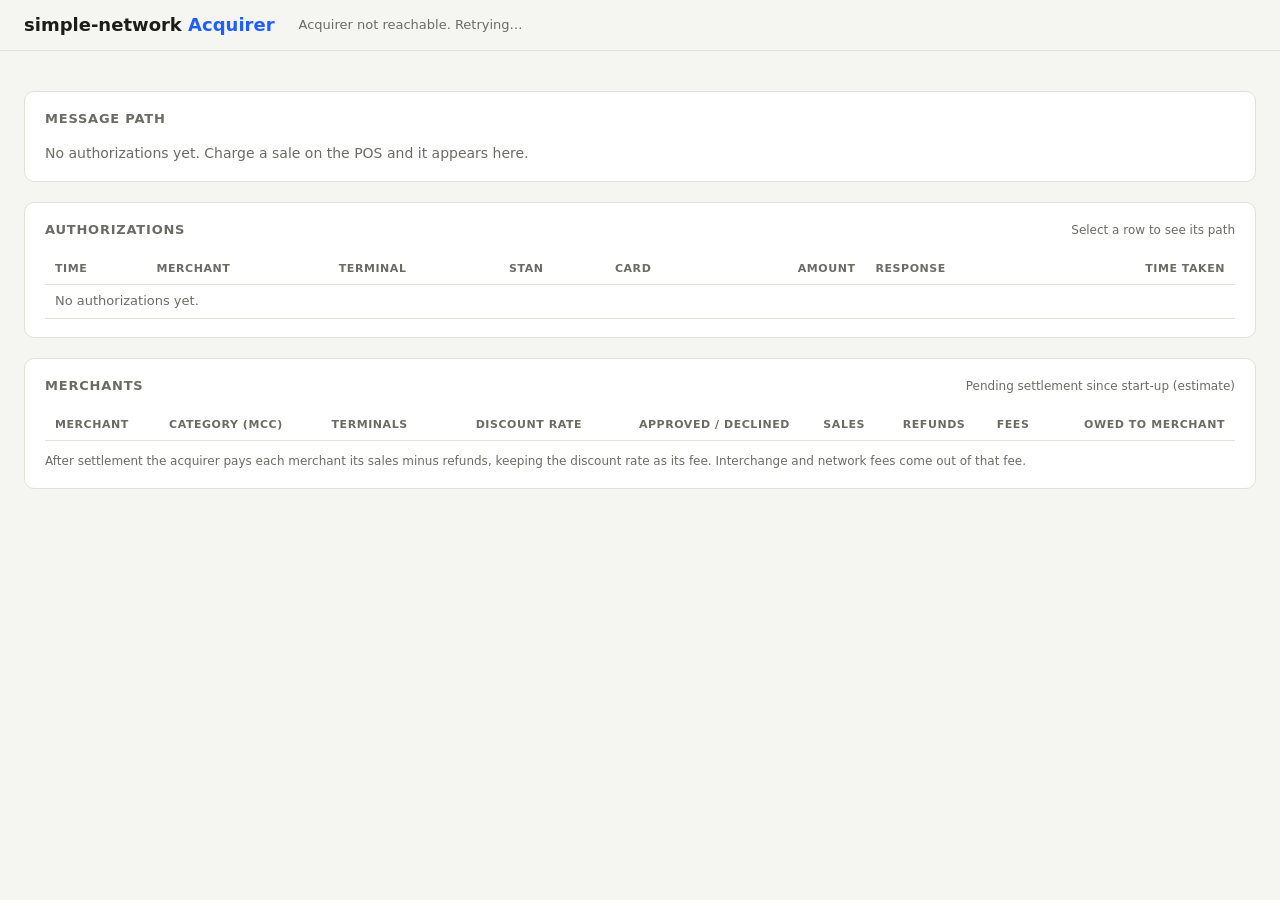
==== cmd/acquirer/web/index.html @ e5be4657 "Add the acquirer service and its back-office page The POS now sends each 0100 to the acquirer (Simpl" ====
<!doctype html>
<html lang="en">
<head>
<meta charset="utf-8">
<meta name="viewport" content="width=device-width, initial-scale=1">
<title>simple-network Acquirer</title>
<link rel="stylesheet" href="/ui/nav.css">
<link rel="stylesheet" href="style.css">
</head>
<body>
<header>
  <div class="brand">simple-network <span>Acquirer</span></div>
  <div class="bank" id="bank">Loading…</div>
  <nav class="sn-nav" data-page="acquirer"></nav>
</header>

<main>
  <div class="kpis" id="kpis"></div>

  <section class="panel path-panel">
    <div class="panel-head">
      <h2>Message path</h2>
      <span class="muted" id="path-title"></span>
    </div>
    <div id="path" class="empty">No authorizations yet. Charge a sale on the POS and it appears here.</div>
  </section>

  <section class="panel">
    <div class="panel-head">
      <h2>Authorizations</h2>
      <span class="muted">Select a row to see its path</span>
    </div>
    <div class="table-wrap">
      <table class="list">
        <thead><tr><th>Time</th><th>Merchant</th><th>Terminal</th><th>STAN</th><th>Card</th><th class="num">Amount</th><th>Response</th><th class="num">Time taken</th></tr></thead>
        <tbody id="txns"><tr><td colspan="8" class="empty">No authorizations yet.</td></tr></tbody>
      </table>
    </div>
  </section>

  <section class="panel">
    <div class="panel-head">
      <h2>Merchants</h2>
      <span class="muted">Pending settlement since start-up (estimate)</span>
    </div>
    <div class="table-wrap">
      <table class="list">
        <thead><tr><th>Merchant</th><th>Category (MCC)</th><th>Terminals</th><th class="num">Discount rate</th><th class="num">Approved / declined</th><th class="num">Sales</th><th class="num">Refunds</th><th class="num">Fees</th><th class="num">Owed to merchant</th></tr></thead>
        <tbody id="merchants"></tbody>
      </table>
    </div>
    <p class="hint">After settlement the acquirer pays each merchant its sales minus refunds, keeping the discount rate as its fee. Interchange and network fees come out of that fee.</p>
  </section>
</main>

<script src="/ui/nav.js"></script>
<script src="app.js"></script>
</body>
</html>
---- cmd/acquirer/web/style.css ----
:root {
  --bg: #f5f5f2;
  --panel: #ffffff;
  --text: #1c1c1a;
  --muted: #6b6b66;
  --border: #e2e2dc;
  --accent: #1f5eff;
  --code-bg: #f0f0eb;
  --select: #eef4fd;
  --good-bg: #e3f5e3;
  --good-text: #006300;
  --good-line: #2f9e44;
  --warn-bg: #fff4d6;
  --warn-text: #7a5600;
  --bad-bg: #fbe5e5;
  --bad-text: #b42323;
  --bad-line: #d03b3b;
  color-scheme: light;
}
@media (prefers-color-scheme: dark) {
  :root {
    --bg: #141413;
    --panel: #1e1e1c;
    --text: #ececea;
    --muted: #9a9a94;
    --border: #2f2f2c;
    --accent: #5b8cff;
    --code-bg: #252522;
    --select: #1d2a3b;
    --good-bg: #13321a;
    --good-text: #4fd14f;
    --good-line: #4fd14f;
    --warn-bg: #3a2f10;
    --warn-text: #f3cf73;
    --bad-bg: #3d1717;
    --bad-text: #ff7a7a;
    --bad-line: #ff7a7a;
    color-scheme: dark;
  }
}

* { box-sizing: border-box; }
body {
  margin: 0;
  background: var(--bg);
  color: var(--text);
  font: 14px/1.45 system-ui, -apple-system, "Segoe UI", sans-serif;
}
a { color: var(--accent); }
.muted { color: var(--muted); font-size: 12px; }
.mono { font-family: ui-monospace, "SF Mono", Menlo, monospace; }
.empty { color: var(--muted); }
.hint { color: var(--muted); font-size: 12px; margin: 12px 0 0; }

header {
  display: flex;
  flex-wrap: wrap;
  align-items: center;
  gap: 10px 24px;
  padding: 12px 24px;
  border-bottom: 1px solid var(--border);
}
.brand { font-weight: 700; font-size: 18px; }
.brand span { color: var(--accent); }
.bank { color: var(--muted); font-size: 13px; flex: 1; }

main {
  display: flex;
  flex-direction: column;
  gap: 20px;
  padding: 20px 24px;
  max-width: 1280px;
  margin: 0 auto;
}
@media (max-width: 760px) {
  header, main { padding-left: 16px; padding-right: 16px; }
}

.panel {
  background: var(--panel);
  border: 1px solid var(--border);
  border-radius: 10px;
  padding: 18px 20px;
  min-width: 0;
}
.panel-head { display: flex; flex-wrap: wrap; justify-content: space-between; align-items: baseline; gap: 4px 16px; margin-bottom: 14px; }
h2 {
  margin: 0;
  font-size: 13px;
  text-transform: uppercase;
  letter-spacing: .06em;
  color: var(--muted);
}
h3 { margin: 22px 0 8px; font-size: 12px; font-weight: 600; color: var(--muted); }

/* KPIs */
.kpis { display: grid; grid-template-columns: repeat(4, 1fr); gap: 12px; }
@media (max-width: 760px) { .kpis { grid-template-columns: repeat(2, 1fr); } }
.kpi { background: var(--panel); border: 1px solid var(--border); border-radius: 10px; padding: 12px 16px; }
.kpi small { display: block; color: var(--muted); font-size: 12px; }
.kpi b { font-size: 22px; font-weight: 650; font-variant-numeric: tabular-nums; }

/* Tables */
.table-wrap { overflow-x: auto; }
table { width: 100%; border-collapse: collapse; font-size: 13px; }
th, td { text-align: left; padding: 7px 10px; border-bottom: 1px solid var(--border); white-space: nowrap; }
th { font-size: 11px; text-transform: uppercase; letter-spacing: .05em; color: var(--muted); font-weight: 600; }
td.num, th.num { text-align: right; font-variant-numeric: tabular-nums; }
td small { display: block; color: var(--muted); font-size: 11px; }
.list tbody tr[data-i] { cursor: pointer; }
.list tbody tr[data-i]:hover { background: var(--code-bg); }
.list tbody tr[aria-selected="true"] { background: var(--select); }
.changes td:last-child { white-space: normal; color: var(--muted); min-width: 220px; }
.arrow { color: var(--muted); padding: 0 4px; }

.status {
  display: inline-block;
  font-size: 12px;
  font-weight: 700;
  letter-spacing: .02em;
  padding: 2px 8px;
  border-radius: 5px;
  white-space: nowrap;
  background: var(--warn-bg);
  color: var(--warn-text);
}
.status.good { background: var(--good-bg); color: var(--good-text); }
.status.bad { background: var(--bad-bg); color: var(--bad-text); }

/* Message path: a sequence diagram with one lane per participant. Each lane
   is two grid columns wide, so lane centers fall on grid lines 2, 4 and 6. */
.seq { --lanes: 3; display: flex; flex-direction: column; }
.seq-lanes, .seq-row {
  display: grid;
  grid-template-columns: repeat(calc(var(--lanes) * 2), 1fr);
  /* Lifelines down the middle of each lane. */
  background-image:
    linear-gradient(var(--border), var(--border)),
    linear-gradient(var(--border), var(--border)),
    linear-gradient(var(--border), var(--border));
  background-size: 2px 100%;
  background-repeat: no-repeat;
  background-position: calc(100% / 6 - 1px) 0, 50% 0, calc(100% * 5 / 6 + 1px) 0;
}
.seq-lanes { background-size: 2px 0; }
.lane {
  grid-column: span 2;
  justify-self: center;
  text-align: center;
  padding: 6px 12px;
  margin-bottom: 6px;
  border: 1px solid var(--border);
  border-radius: 8px;
  background: var(--panel);
  font-weight: 650;
  font-size: 13px;
  position: relative;
}
.lane small { display: block; font-weight: 400; color: var(--muted); font-size: 11px; }
.lane.here { border-color: var(--accent); box-shadow: 0 0 0 1px var(--accent); }

.msg { padding: 10px 0 6px; position: relative; }
.msg-label {
  text-align: center;
  font-size: 13px;
  font-weight: 600;
  padding: 0 6px 4px;
  line-height: 1.3;
}
.msg-label .mti { font-family: ui-monospace, "SF Mono", Menlo, monospace; color: var(--muted); font-weight: 500; margin-right: 6px; }
.msg-line { position: relative; height: 2px; background: var(--accent); margin: 0 2px; }
.msg-line::after {
  content: "";
  position: absolute;
  top: -5px;
  border: 6px solid transparent;
}
.msg.right .msg-line::after { right: -4px; border-left: 9px solid var(--accent); border-right: 0; }
.msg.left .msg-line::after { left: -4px; border-right: 9px solid var(--accent); border-left: 0; }
.msg.good .msg-line { background: var(--good-line); }
.msg.good.left .msg-line::after { border-right-color: var(--good-line); }
.msg.good.right .msg-line::after { border-left-color: var(--good-line); }
.msg.bad .msg-line { background: var(--bad-line); }
.msg.bad.left .msg-line::after { border-right-color: var(--bad-line); }
.msg.bad.right .msg-line::after { border-left-color: var(--bad-line); }
.msg-ms { text-align: center; font-size: 11px; color: var(--muted); padding-top: 3px; font-variant-numeric: tabular-nums; }
.msg-detail {
  grid-column: 1 / -1;
  margin: 2px 0 6px;
  padding: 6px 10px;
  border-radius: 7px;
  background: var(--code-bg);
  color: var(--muted);
  font-size: 12px;
  justify-self: center;
  max-width: 640px;
  text-align: center;
  position: relative;
}
.path-foot { display: flex; flex-wrap: wrap; gap: 6px 20px; margin-top: 12px; font-size: 13px; color: var(--muted); }
.path-foot b { color: var(--text); font-weight: 600; }
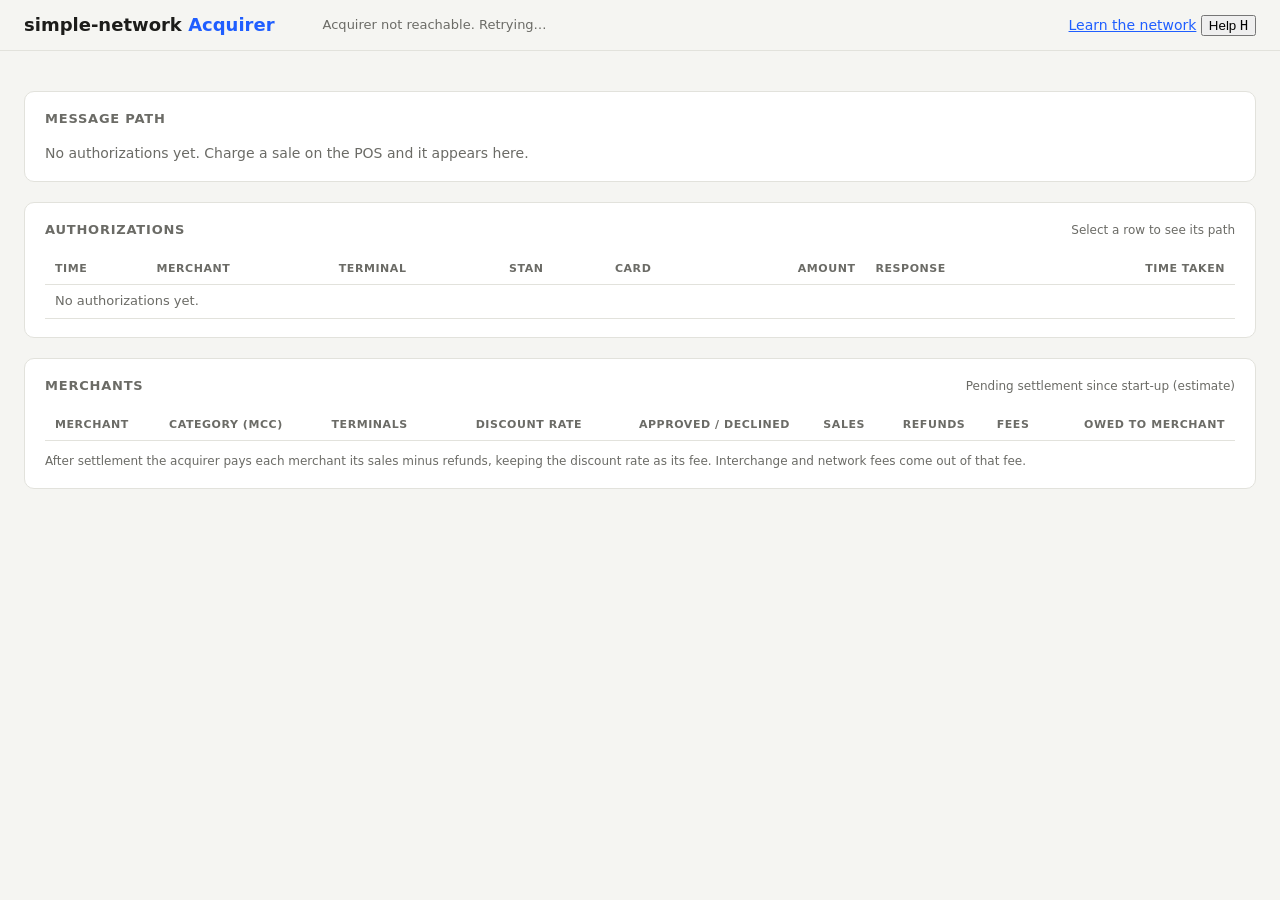
==== commit 936da827: "Gate every tooltip behind a Help button and the H key Definitions no longer pop up on hover by defau" ====
--- a/cmd/acquirer/web/index.html
+++ b/cmd/acquirer/web/index.html
@@ -6,12 +6,17 @@
 <title>simple-network Acquirer</title>
 <link rel="stylesheet" href="/ui/nav.css">
 <link rel="stylesheet" href="style.css">
+<link rel="stylesheet" href="/learn/learn.css">
 </head>
 <body>
 <header>
-  <div class="brand">simple-network <span>Acquirer</span></div>
+  <div class="brand"><b data-term="network">simple-network</b> <span data-term="acquirer">Acquirer</span></div>
+  <nav class="sn-nav" data-page="acquirer"></nav>
   <div class="bank" id="bank">Loading…</div>
-  <nav class="sn-nav" data-page="acquirer"></nav>
+  <nav class="learn-nav" aria-label="Learning">
+    <a href="/learn/">Learn the network</a>
+    <button type="button" class="learn-toggle" data-learn-toggle aria-pressed="false" aria-keyshortcuts="h">Help <kbd>H</kbd></button>
+  </nav>
 </header>
 
 <main>
@@ -19,7 +24,7 @@
 
   <section class="panel path-panel">
     <div class="panel-head">
-      <h2>Message path</h2>
+      <h2><span data-term="payment-flows">Message path</span></h2>
       <span class="muted" id="path-title"></span>
     </div>
     <div id="path" class="empty">No authorizations yet. Charge a sale on the POS and it appears here.</div>
@@ -27,12 +32,12 @@
 
   <section class="panel">
     <div class="panel-head">
-      <h2>Authorizations</h2>
+      <h2><span data-term="authorization">Authorizations</span></h2>
       <span class="muted">Select a row to see its path</span>
     </div>
     <div class="table-wrap">
       <table class="list">
-        <thead><tr><th>Time</th><th>Merchant</th><th>Terminal</th><th>STAN</th><th>Card</th><th class="num">Amount</th><th>Response</th><th class="num">Time taken</th></tr></thead>
+        <thead><tr><th data-term="de7">Time</th><th data-term="merchant">Merchant</th><th data-term="de41">Terminal</th><th data-term="de11">STAN</th><th data-term="de2">Card</th><th class="num" data-term="de4">Amount</th><th data-term="de39">Response</th><th class="num" data-term="latency">Time taken</th></tr></thead>
         <tbody id="txns"><tr><td colspan="8" class="empty">No authorizations yet.</td></tr></tbody>
       </table>
     </div>
@@ -40,12 +45,12 @@
 
   <section class="panel">
     <div class="panel-head">
-      <h2>Merchants</h2>
-      <span class="muted">Pending settlement since start-up (estimate)</span>
+      <h2><span data-term="merchant">Merchants</span></h2>
+      <span class="muted">Pending <span data-term="settlement">settlement</span> since start-up (estimate)</span>
     </div>
     <div class="table-wrap">
       <table class="list">
-        <thead><tr><th>Merchant</th><th>Category (MCC)</th><th>Terminals</th><th class="num">Discount rate</th><th class="num">Approved / declined</th><th class="num">Sales</th><th class="num">Refunds</th><th class="num">Fees</th><th class="num">Owed to merchant</th></tr></thead>
+        <thead><tr><th data-term="merchant">Merchant</th><th data-term="de18">Category (MCC)</th><th data-term="de41">Terminals</th><th class="num" data-term="mdr">Discount rate</th><th class="num" data-term="approval-rate">Approved / declined</th><th class="num" data-term="purchase">Sales</th><th class="num" data-term="refund">Refunds</th><th class="num" data-term="mdr">Fees</th><th class="num" data-term="funding">Owed to merchant</th></tr></thead>
         <tbody id="merchants"></tbody>
       </table>
     </div>
@@ -55,5 +60,6 @@
 
 <script src="/ui/nav.js"></script>
 <script src="app.js"></script>
+<script src="/learn/learn.js"></script>
 </body>
 </html>
--- a/cmd/acquirer/web/style.css
+++ b/cmd/acquirer/web/style.css
@@ -62,7 +62,7 @@
 }
 .brand { font-weight: 700; font-size: 18px; }
 .brand span { color: var(--accent); }
-.bank { color: var(--muted); font-size: 13px; flex: 1; }
+.bank { color: var(--muted); font-size: 13px; flex: 1 1 200px; }
 
 main {
   display: flex;
@@ -72,6 +72,7 @@
   max-width: 1280px;
   margin: 0 auto;
 }
+main > * { min-width: 0; }
 @media (max-width: 760px) {
   header, main { padding-left: 16px; padding-right: 16px; }
 }
@@ -94,8 +95,8 @@
 h3 { margin: 22px 0 8px; font-size: 12px; font-weight: 600; color: var(--muted); }
 
 /* KPIs */
-.kpis { display: grid; grid-template-columns: repeat(4, 1fr); gap: 12px; }
-@media (max-width: 760px) { .kpis { grid-template-columns: repeat(2, 1fr); } }
+.kpis { display: grid; grid-template-columns: repeat(4, minmax(0, 1fr)); gap: 12px; }
+@media (max-width: 760px) { .kpis { grid-template-columns: repeat(2, minmax(0, 1fr)); } }
 .kpi { background: var(--panel); border: 1px solid var(--border); border-radius: 10px; padding: 12px 16px; }
 .kpi small { display: block; color: var(--muted); font-size: 12px; }
 .kpi b { font-size: 22px; font-weight: 650; font-variant-numeric: tabular-nums; }
@@ -132,7 +133,7 @@
 .seq { --lanes: 3; display: flex; flex-direction: column; }
 .seq-lanes, .seq-row {
   display: grid;
-  grid-template-columns: repeat(calc(var(--lanes) * 2), 1fr);
+  grid-template-columns: repeat(calc(var(--lanes) * 2), minmax(0, 1fr));
   /* Lifelines down the middle of each lane. */
   background-image:
     linear-gradient(var(--border), var(--border)),
@@ -198,4 +199,5 @@
   position: relative;
 }
 .path-foot { display: flex; flex-wrap: wrap; gap: 6px 20px; margin-top: 12px; font-size: 13px; color: var(--muted); }
-.path-foot b { color: var(--text); font-weight: 600; }
+.path-foot b { color: var(--text); font-weight: 600; overflow-wrap: anywhere; }
+.msg-label, .msg-detail { overflow-wrap: anywhere; }
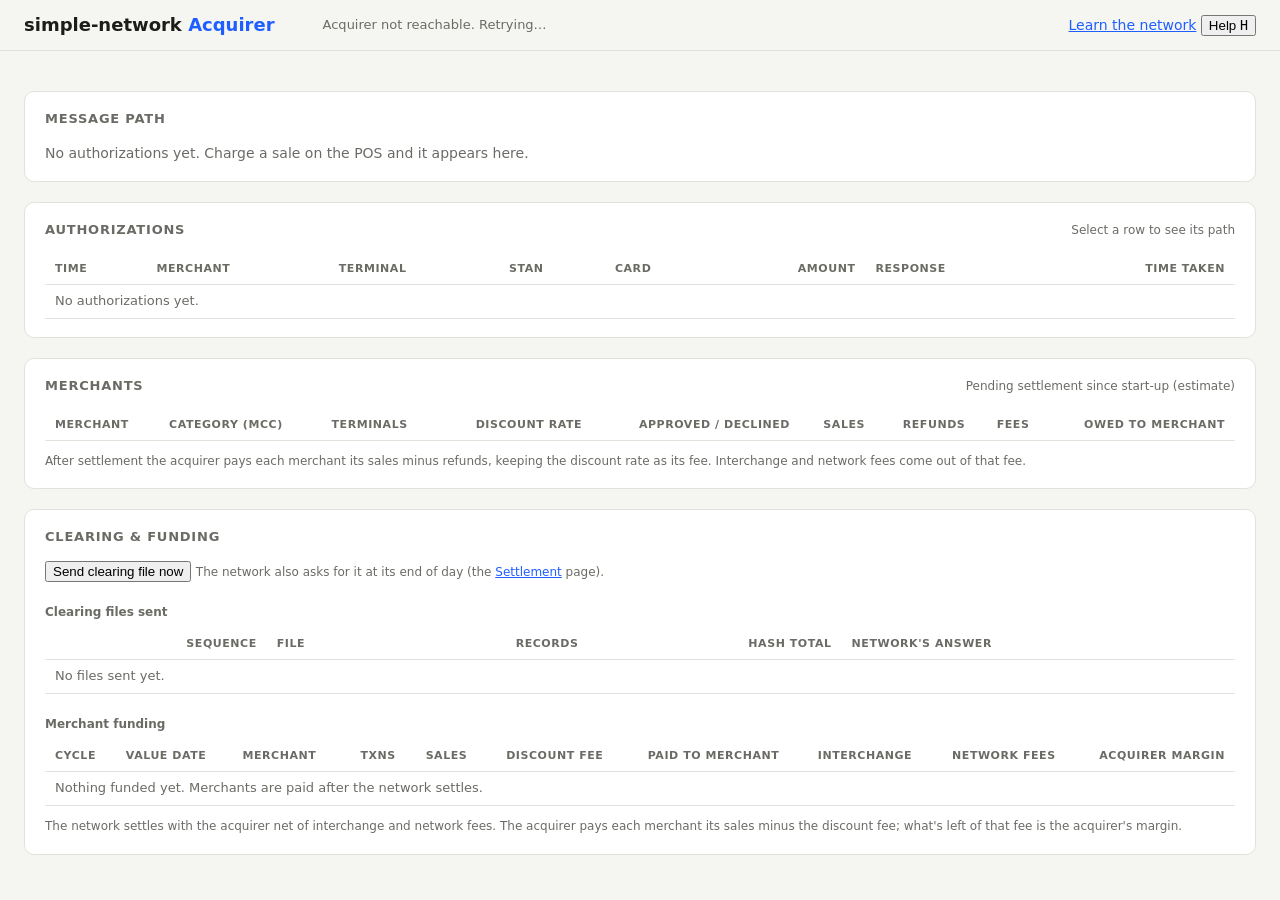
==== commit b9d34c04: "Help mode: click to explain, and pause everything else Help no longer shows definitions on hover. Wi" ====
--- a/cmd/acquirer/web/index.html
+++ b/cmd/acquirer/web/index.html
@@ -9,7 +9,7 @@
 <link rel="stylesheet" href="/learn/learn.css">
 </head>
 <body>
-<header>
+<header data-term-scope="acquirer">
   <div class="brand"><b data-term="network">simple-network</b> <span data-term="acquirer">Acquirer</span></div>
   <nav class="sn-nav" data-page="acquirer"></nav>
   <div class="bank" id="bank">Loading…</div>
@@ -56,6 +56,31 @@
     </div>
     <p class="hint">After settlement the acquirer pays each merchant its sales minus refunds, keeping the discount rate as its fee. Interchange and network fees come out of that fee.</p>
   </section>
+  <section class="panel">
+    <div class="panel-head">
+      <h2><span data-term="clearing">Clearing &amp; funding</span></h2>
+      <span class="muted" id="clearing-status"></span>
+    </div>
+    <div class="clearing-actions">
+      <button type="button" id="send-file" class="small" data-term="clearing-file">Send clearing file now</button>
+      <span class="muted">The network also asks for it at its end of day (the <a id="settlement-link" href="http://localhost:8090/settlement/">Settlement</a> page).</span>
+    </div>
+    <h3><span data-term="clearing-file">Clearing files sent</span></h3>
+    <div class="table-wrap">
+      <table class="list">
+        <thead><tr><th class="num" data-term="clearing-file">Sequence</th><th data-term="clearing-file">File</th><th class="num" data-term="presentment">Records</th><th class="num" data-term="clearing-file">Hash total</th><th data-term="clearing-file">Network's answer</th></tr></thead>
+        <tbody id="files"><tr><td colspan="5" class="empty">No files sent yet.</td></tr></tbody>
+      </table>
+    </div>
+    <h3><span data-term="funding">Merchant funding</span></h3>
+    <div class="table-wrap">
+      <table class="list">
+        <thead><tr><th data-term="settlement">Cycle</th><th data-term="t-plus">Value date</th><th data-term="merchant">Merchant</th><th class="num" data-term="presentment">Txns</th><th class="num" data-term="purchase">Sales</th><th class="num" data-term="mdr">Discount fee</th><th class="num" data-term="funding">Paid to merchant</th><th class="num" data-term="interchange">Interchange</th><th class="num" data-term="network-fees">Network fees</th><th class="num" data-term="acquirer-margin">Acquirer margin</th></tr></thead>
+        <tbody id="fundings"><tr><td colspan="10" class="empty">Nothing funded yet. Merchants are paid after the network settles.</td></tr></tbody>
+      </table>
+    </div>
+    <p class="hint">The network settles with the acquirer net of interchange and network fees. The acquirer pays each merchant its sales minus the discount fee; what's left of that fee is the acquirer's margin.</p>
+  </section>
 </main>
 
 <script src="/ui/nav.js"></script>
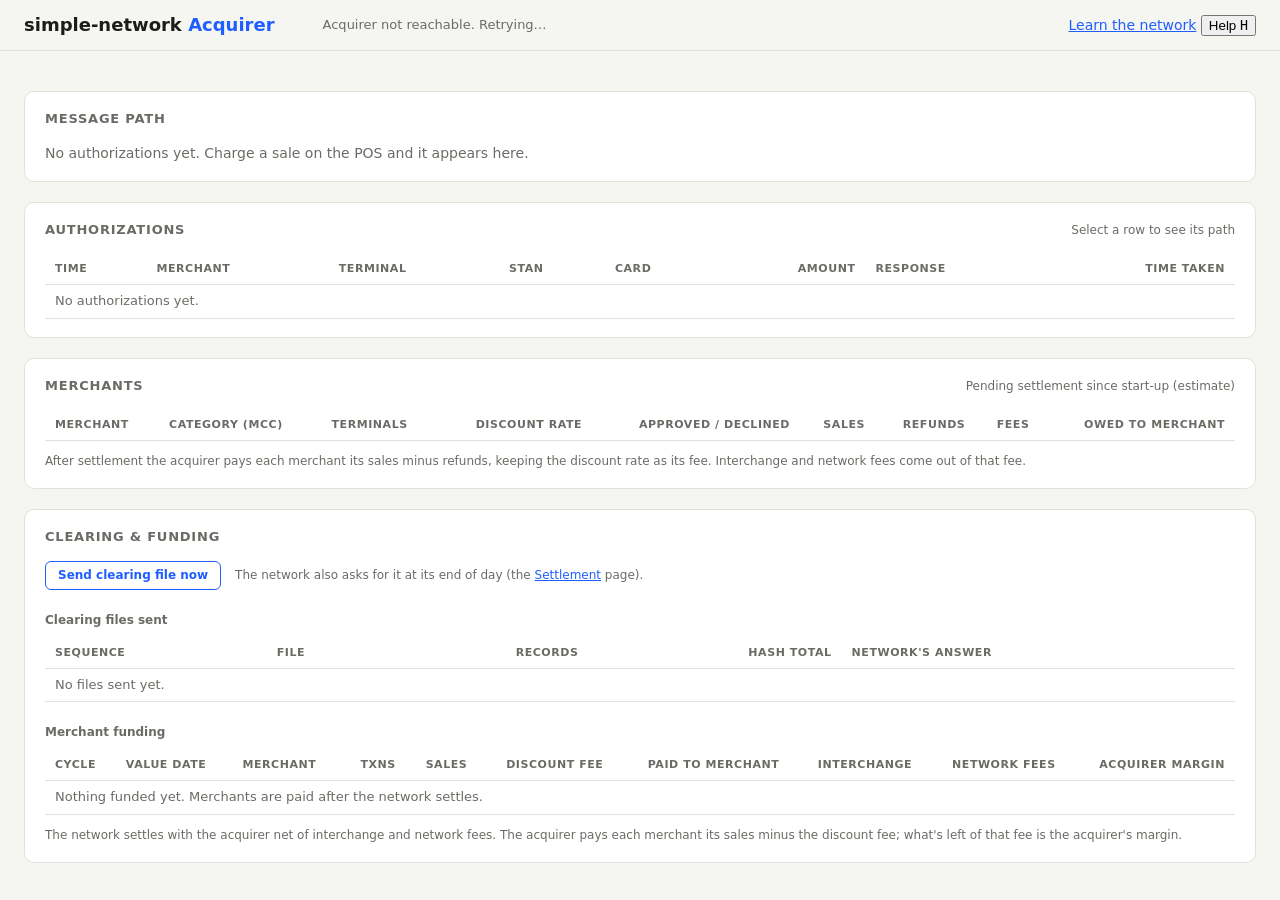
==== commit 845cc60c: "Add clearing and settlement Clearing (internal/clearing, following KT 05/06 and D5, D6, D10-D12): - " ====
--- a/cmd/acquirer/web/index.html
+++ b/cmd/acquirer/web/index.html
@@ -9,7 +9,7 @@
 <link rel="stylesheet" href="/learn/learn.css">
 </head>
 <body>
-<header data-term-scope="acquirer">
+<header>
   <div class="brand"><b data-term="network">simple-network</b> <span data-term="acquirer">Acquirer</span></div>
   <nav class="sn-nav" data-page="acquirer"></nav>
   <div class="bank" id="bank">Loading…</div>
@@ -68,7 +68,7 @@
     <h3><span data-term="clearing-file">Clearing files sent</span></h3>
     <div class="table-wrap">
       <table class="list">
-        <thead><tr><th class="num" data-term="clearing-file">Sequence</th><th data-term="clearing-file">File</th><th class="num" data-term="presentment">Records</th><th class="num" data-term="clearing-file">Hash total</th><th data-term="clearing-file">Network's answer</th></tr></thead>
+        <thead><tr><th data-term="clearing-file">Sequence</th><th data-term="clearing-file">File</th><th class="num" data-term="presentment">Records</th><th class="num" data-term="clearing-file">Hash total</th><th data-term="clearing-file">Network's answer</th></tr></thead>
         <tbody id="files"><tr><td colspan="5" class="empty">No files sent yet.</td></tr></tbody>
       </table>
     </div>
--- a/cmd/acquirer/web/style.css
+++ b/cmd/acquirer/web/style.css
@@ -184,6 +184,15 @@
 .msg.bad .msg-line { background: var(--bad-line); }
 .msg.bad.left .msg-line::after { border-right-color: var(--bad-line); }
 .msg.bad.right .msg-line::after { border-left-color: var(--bad-line); }
+/* A note on one lifeline: a dashed box instead of an arrow. */
+.msg.note { justify-self: center; max-width: 100%; }
+.msg.note .msg-label {
+  border: 1px dashed var(--warn-text);
+  background: var(--warn-bg);
+  color: var(--warn-text);
+  border-radius: 7px;
+  padding: 4px 10px;
+}
 .msg-ms { text-align: center; font-size: 11px; color: var(--muted); padding-top: 3px; font-variant-numeric: tabular-nums; }
 .msg-detail {
   grid-column: 1 / -1;
@@ -201,3 +210,17 @@
 .path-foot { display: flex; flex-wrap: wrap; gap: 6px 20px; margin-top: 12px; font-size: 13px; color: var(--muted); }
 .path-foot b { color: var(--text); font-weight: 600; overflow-wrap: anywhere; }
 .msg-label, .msg-detail { overflow-wrap: anywhere; }
+
+.clearing-actions { display: flex; flex-wrap: wrap; align-items: center; gap: 8px 14px; }
+button.small {
+  font: inherit;
+  font-size: 12px;
+  font-weight: 600;
+  padding: 5px 12px;
+  border-radius: 6px;
+  border: 1px solid var(--accent);
+  background: transparent;
+  color: var(--accent);
+  cursor: pointer;
+}
+button.small:disabled { opacity: .6; cursor: wait; }
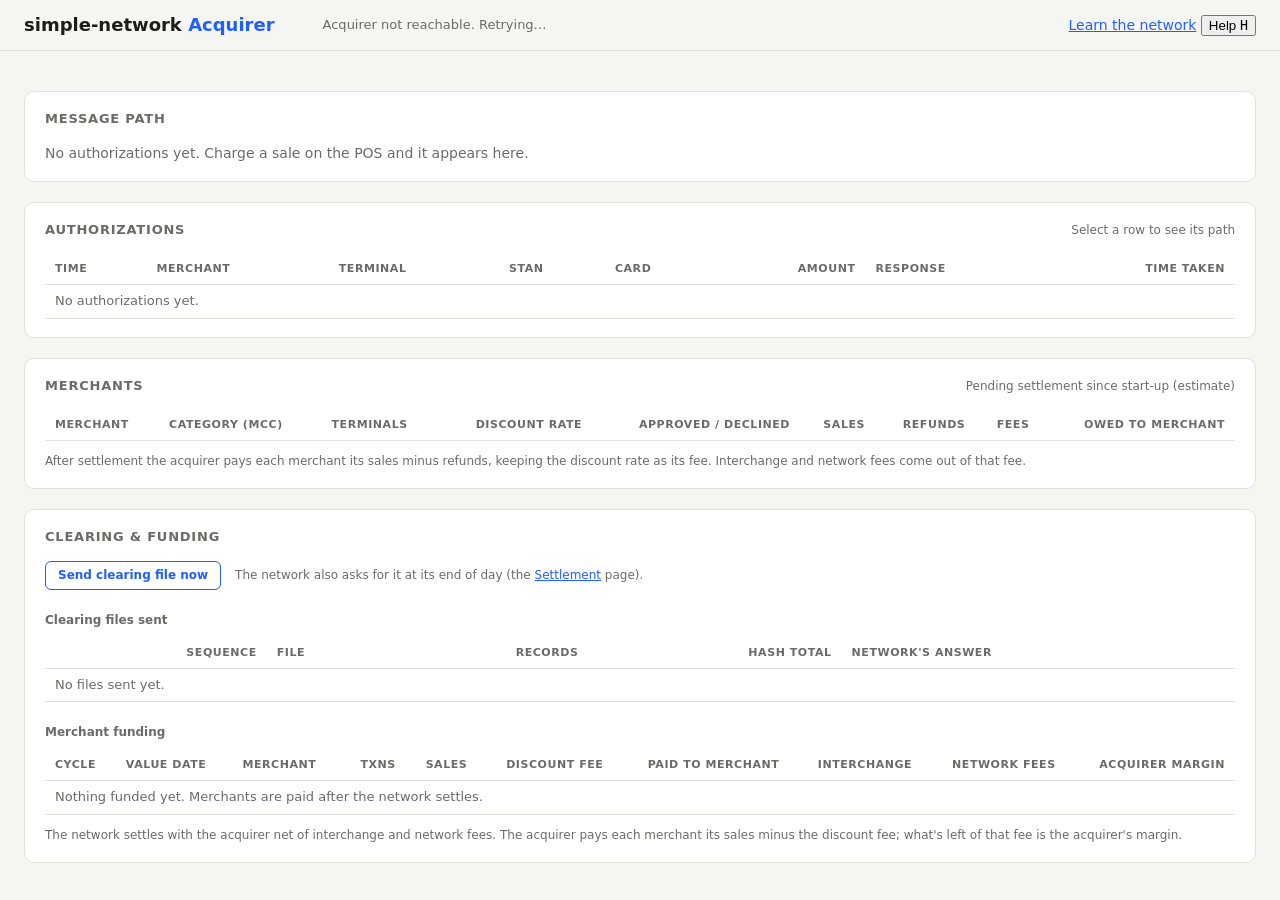
==== commit d86fb5b3: "Clearing: skip reversed sales, fit settlement tables, five-stop nav - Acquirers never present a void" ====
--- a/cmd/acquirer/web/index.html
+++ b/cmd/acquirer/web/index.html
@@ -68,7 +68,7 @@
     <h3><span data-term="clearing-file">Clearing files sent</span></h3>
     <div class="table-wrap">
       <table class="list">
-        <thead><tr><th data-term="clearing-file">Sequence</th><th data-term="clearing-file">File</th><th class="num" data-term="presentment">Records</th><th class="num" data-term="clearing-file">Hash total</th><th data-term="clearing-file">Network's answer</th></tr></thead>
+        <thead><tr><th class="num" data-term="clearing-file">Sequence</th><th data-term="clearing-file">File</th><th class="num" data-term="presentment">Records</th><th class="num" data-term="clearing-file">Hash total</th><th data-term="clearing-file">Network's answer</th></tr></thead>
         <tbody id="files"><tr><td colspan="5" class="empty">No files sent yet.</td></tr></tbody>
       </table>
     </div>
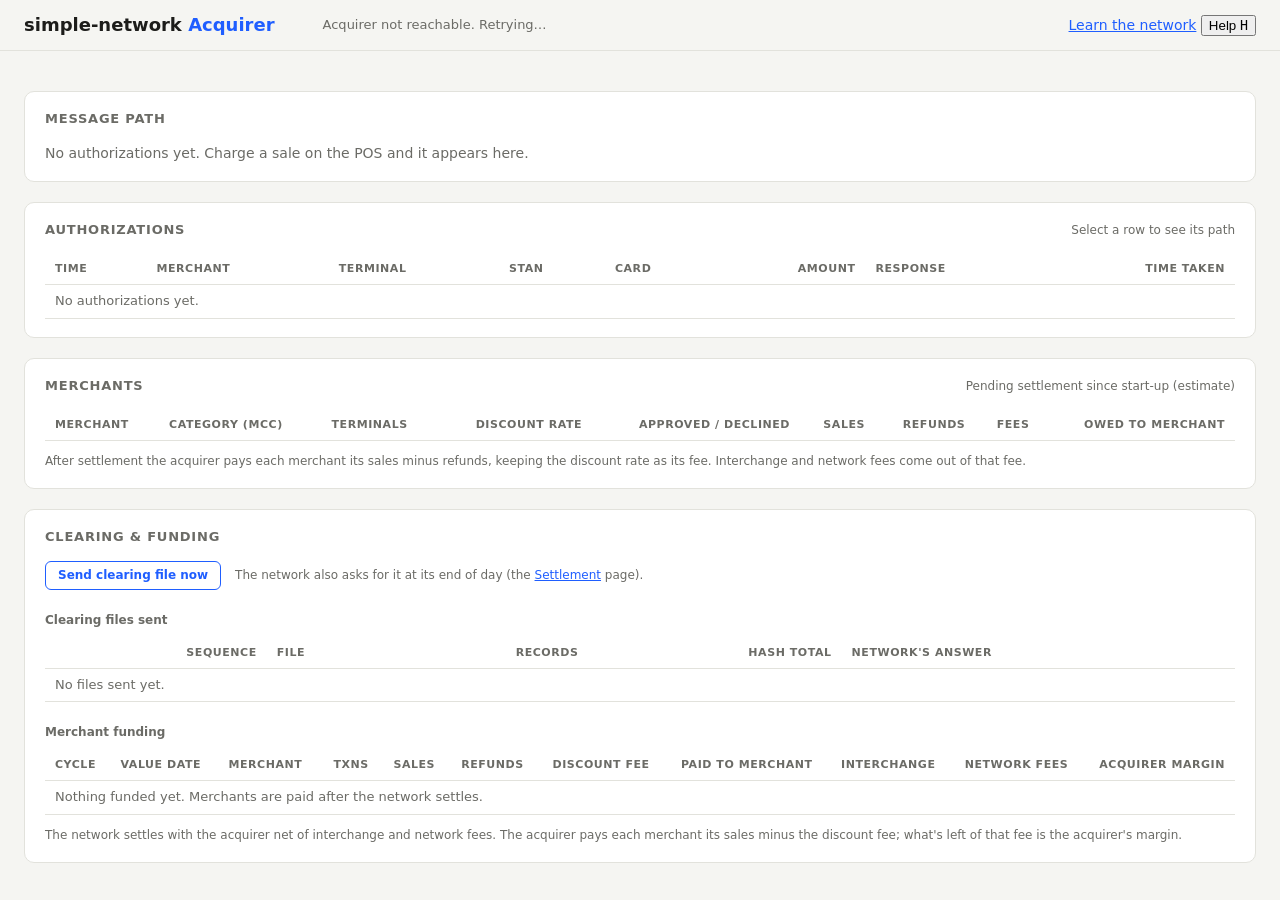
==== commit 30afc507: "Refunds end to end: POS to issuer, through clearing and settlement The POS gets a Refund button. The" ====
--- a/cmd/acquirer/web/index.html
+++ b/cmd/acquirer/web/index.html
@@ -9,7 +9,7 @@
 <link rel="stylesheet" href="/learn/learn.css">
 </head>
 <body>
-<header>
+<header data-term-scope="acquirer">
   <div class="brand"><b data-term="network">simple-network</b> <span data-term="acquirer">Acquirer</span></div>
   <nav class="sn-nav" data-page="acquirer"></nav>
   <div class="bank" id="bank">Loading…</div>
@@ -75,8 +75,8 @@
     <h3><span data-term="funding">Merchant funding</span></h3>
     <div class="table-wrap">
       <table class="list">
-        <thead><tr><th data-term="settlement">Cycle</th><th data-term="t-plus">Value date</th><th data-term="merchant">Merchant</th><th class="num" data-term="presentment">Txns</th><th class="num" data-term="purchase">Sales</th><th class="num" data-term="mdr">Discount fee</th><th class="num" data-term="funding">Paid to merchant</th><th class="num" data-term="interchange">Interchange</th><th class="num" data-term="network-fees">Network fees</th><th class="num" data-term="acquirer-margin">Acquirer margin</th></tr></thead>
-        <tbody id="fundings"><tr><td colspan="10" class="empty">Nothing funded yet. Merchants are paid after the network settles.</td></tr></tbody>
+        <thead><tr><th data-term="settlement">Cycle</th><th data-term="t-plus">Value date</th><th data-term="merchant">Merchant</th><th class="num" data-term="presentment">Txns</th><th class="num" data-term="purchase">Sales</th><th class="num" data-term="refund">Refunds</th><th class="num" data-term="mdr">Discount fee</th><th class="num" data-term="funding">Paid to merchant</th><th class="num" data-term="interchange">Interchange</th><th class="num" data-term="network-fees">Network fees</th><th class="num" data-term="acquirer-margin">Acquirer margin</th></tr></thead>
+        <tbody id="fundings"><tr><td colspan="11" class="empty">Nothing funded yet. Merchants are paid after the network settles.</td></tr></tbody>
       </table>
     </div>
     <p class="hint">The network settles with the acquirer net of interchange and network fees. The acquirer pays each merchant its sales minus the discount fee; what's left of that fee is the acquirer's margin.</p>
--- a/cmd/acquirer/web/style.css
+++ b/cmd/acquirer/web/style.css
@@ -224,3 +224,55 @@
   cursor: pointer;
 }
 button.small:disabled { opacity: .6; cursor: wait; }
+
+/* Sent to the network: each message the acquirer put on the wire. */
+.wire-intro { margin: 0 0 10px; }
+.wire-grid { display: grid; grid-template-columns: minmax(0, 1fr); gap: 14px; }
+.wire-card {
+  border: 1px solid var(--border);
+  border-radius: 8px;
+  padding: 12px 14px;
+  min-width: 0;
+  scroll-margin-top: 12px;
+}
+.wire-card.flash { animation: wire-flash 1.2s ease-out; }
+@keyframes wire-flash { from { box-shadow: 0 0 0 3px var(--accent); } to { box-shadow: 0 0 0 0 transparent; } }
+@media (prefers-reduced-motion: reduce) { .wire-card.flash { animation: none; } }
+.wire-head { display: flex; flex-wrap: wrap; align-items: baseline; gap: 4px 10px; margin-bottom: 10px; }
+.mti-badge {
+  font-family: ui-monospace, "SF Mono", Menlo, monospace;
+  font-weight: 700;
+  padding: 1px 7px;
+  border-radius: 5px;
+  background: var(--select);
+  color: var(--accent);
+}
+.bitmap { display: flex; flex-wrap: wrap; align-items: center; gap: 4px; margin-bottom: 10px; }
+.bitmap small { color: var(--muted); font-size: 11px; margin-right: 4px; }
+.bit {
+  font: 600 11px ui-monospace, "SF Mono", Menlo, monospace;
+  min-width: 26px;
+  text-align: center;
+  padding: 2px 5px;
+  border-radius: 4px;
+  background: var(--code-bg);
+  color: var(--muted);
+}
+.bit.acq { background: var(--select); color: var(--accent); box-shadow: inset 0 0 0 1px var(--accent); }
+table.wire td { vertical-align: top; }
+table.wire .de { color: var(--muted); display: inline-block; min-width: 44px; }
+table.wire .value { white-space: normal; overflow-wrap: anywhere; min-width: 120px; }
+table.wire .meaning { white-space: normal; color: var(--muted); min-width: 160px; }
+table.wire tr.acq td:first-child { box-shadow: inset 3px 0 0 var(--accent); }
+.src { font-size: 11px; color: var(--muted); white-space: nowrap; }
+.src.acq { color: var(--accent); font-weight: 600; }
+button.link {
+  font: inherit;
+  font-size: 12px;
+  padding: 0;
+  border: 0;
+  background: none;
+  color: var(--accent);
+  cursor: pointer;
+  text-decoration: underline;
+}
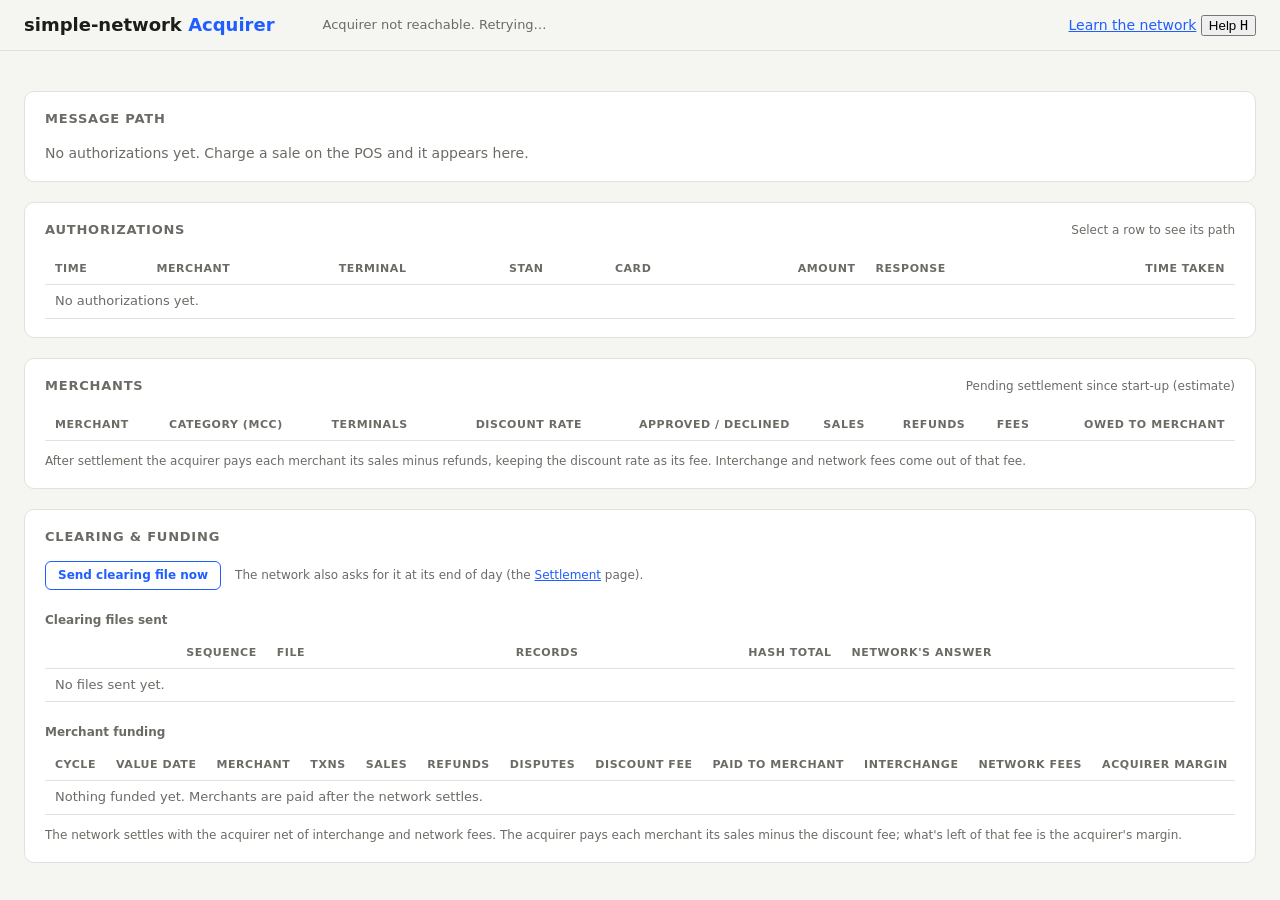
==== commit 811ca0c8: "Chargebacks: the dispute lifecycle with a Disputes department internal/dispute (KT 08): issuers file" ====
--- a/cmd/acquirer/web/index.html
+++ b/cmd/acquirer/web/index.html
@@ -75,8 +75,8 @@
     <h3><span data-term="funding">Merchant funding</span></h3>
     <div class="table-wrap">
       <table class="list">
-        <thead><tr><th data-term="settlement">Cycle</th><th data-term="t-plus">Value date</th><th data-term="merchant">Merchant</th><th class="num" data-term="presentment">Txns</th><th class="num" data-term="purchase">Sales</th><th class="num" data-term="refund">Refunds</th><th class="num" data-term="mdr">Discount fee</th><th class="num" data-term="funding">Paid to merchant</th><th class="num" data-term="interchange">Interchange</th><th class="num" data-term="network-fees">Network fees</th><th class="num" data-term="acquirer-margin">Acquirer margin</th></tr></thead>
-        <tbody id="fundings"><tr><td colspan="11" class="empty">Nothing funded yet. Merchants are paid after the network settles.</td></tr></tbody>
+        <thead><tr><th data-term="settlement">Cycle</th><th data-term="t-plus">Value date</th><th data-term="merchant">Merchant</th><th class="num" data-term="presentment">Txns</th><th class="num" data-term="purchase">Sales</th><th class="num" data-term="refund">Refunds</th><th class="num" data-term="chargeback">Disputes</th><th class="num" data-term="mdr">Discount fee</th><th class="num" data-term="funding">Paid to merchant</th><th class="num" data-term="interchange">Interchange</th><th class="num" data-term="network-fees">Network fees</th><th class="num" data-term="acquirer-margin">Acquirer margin</th></tr></thead>
+        <tbody id="fundings"><tr><td colspan="12" class="empty">Nothing funded yet. Merchants are paid after the network settles.</td></tr></tbody>
       </table>
     </div>
     <p class="hint">The network settles with the acquirer net of interchange and network fees. The acquirer pays each merchant its sales minus the discount fee; what's left of that fee is the acquirer's margin.</p>
--- a/cmd/acquirer/web/style.css
+++ b/cmd/acquirer/web/style.css
@@ -276,3 +276,55 @@
   cursor: pointer;
   text-decoration: underline;
 }
+
+/* Raw message windows: the 0100 as ISO 8583 bytes, and as the JSON sent. */
+details.raw { margin-top: 10px; border-top: 1px solid var(--border); padding-top: 8px; }
+details.raw summary { cursor: pointer; font-size: 12px; font-weight: 600; color: var(--muted); }
+details.raw pre {
+  margin: 8px 0 0;
+  padding: 10px 12px;
+  background: var(--code-bg);
+  border-radius: 7px;
+  font-size: 12px;
+  overflow-x: auto;
+}
+.iso { --f0: #3b82f6; --f1: #d97706; --f2: #16a34a; --f3: #c026d3; --f4: #0891b2; --f5: #dc2626; }
+.iso .hint { margin: 8px 0 10px; }
+.iso .f0 { --hue: var(--f0); } .iso .f1 { --hue: var(--f1); } .iso .f2 { --hue: var(--f2); }
+.iso .f3 { --hue: var(--f3); } .iso .f4 { --hue: var(--f4); } .iso .f5 { --hue: var(--f5); }
+
+/* Hex dump: offset, 16 bytes, then the same bytes as text. */
+.dump { font-size: 12px; background: var(--code-bg); border-radius: 7px; padding: 8px 10px; overflow-x: auto; }
+.dump-row { display: flex; gap: 14px; white-space: nowrap; line-height: 1.7; }
+.dump .off { color: var(--muted); }
+.dump .hex { display: inline-flex; width: calc(16 * 2.6ch); }
+.dump .hex .b { width: 2.6ch; text-align: center; }
+.dump .asc { display: inline-flex; }
+.b { background: color-mix(in srgb, var(--hue) 18%, transparent); border-radius: 2px; cursor: default; }
+.b.pfx { box-shadow: inset 0 -2px 0 var(--hue); font-weight: 700; }
+.b.hid { color: var(--muted); }
+.b.sample { --hue: var(--muted); padding: 0 3px; font-family: ui-monospace, "SF Mono", Menlo, monospace; }
+.iso .hot { background: color-mix(in srgb, var(--hue) 45%, transparent); outline: 1px solid var(--hue); }
+.iso tr.hot { outline: none; }
+.iso tr.hot td { background: color-mix(in srgb, var(--hue, var(--accent)) 14%, transparent); }
+
+/* Bitmap: each byte in hex, then its eight bits; bit n set means DE n follows. */
+.bm { margin-top: 12px; }
+.bm-title { font-size: 12px; margin-bottom: 6px; }
+.bm-grid { display: grid; grid-template-columns: repeat(4, minmax(0, 1fr)); gap: 8px; }
+@media (max-width: 760px) { .bm-grid { grid-template-columns: repeat(2, minmax(0, 1fr)); } }
+.bm-byte { border: 1px solid var(--border); border-radius: 6px; padding: 4px; min-width: 0; }
+.bm-hex { display: block; text-align: center; font: 700 12px ui-monospace, "SF Mono", Menlo, monospace; border-radius: 3px;
+  background: color-mix(in srgb, var(--hue) 18%, transparent); margin-bottom: 4px; }
+.bm-bits { display: grid; grid-template-columns: repeat(8, minmax(0, 1fr)); gap: 2px; }
+.cell { font: 12px ui-monospace, "SF Mono", Menlo, monospace; text-align: center; color: var(--muted); border-radius: 3px; padding: 1px 0; }
+.cell small { display: block; font-size: 9px; line-height: 1.1; }
+.cell.on { color: var(--text); font-weight: 700; background: color-mix(in srgb, var(--hue) 22%, transparent); cursor: default; }
+
+/* Field map: where each field's bytes are, and how it splits. */
+table.iso-map { margin-top: 12px; }
+table.iso-map td { vertical-align: top; }
+table.iso-map .value { white-space: pre-wrap; overflow-wrap: anywhere; min-width: 180px; }
+table.iso-map .part { font-size: 11px; white-space: normal; }
+.swatch { display: inline-block; width: 9px; height: 9px; border-radius: 2px; margin-right: 6px; background: var(--hue); }
+.dump .asc .b { white-space: pre; }
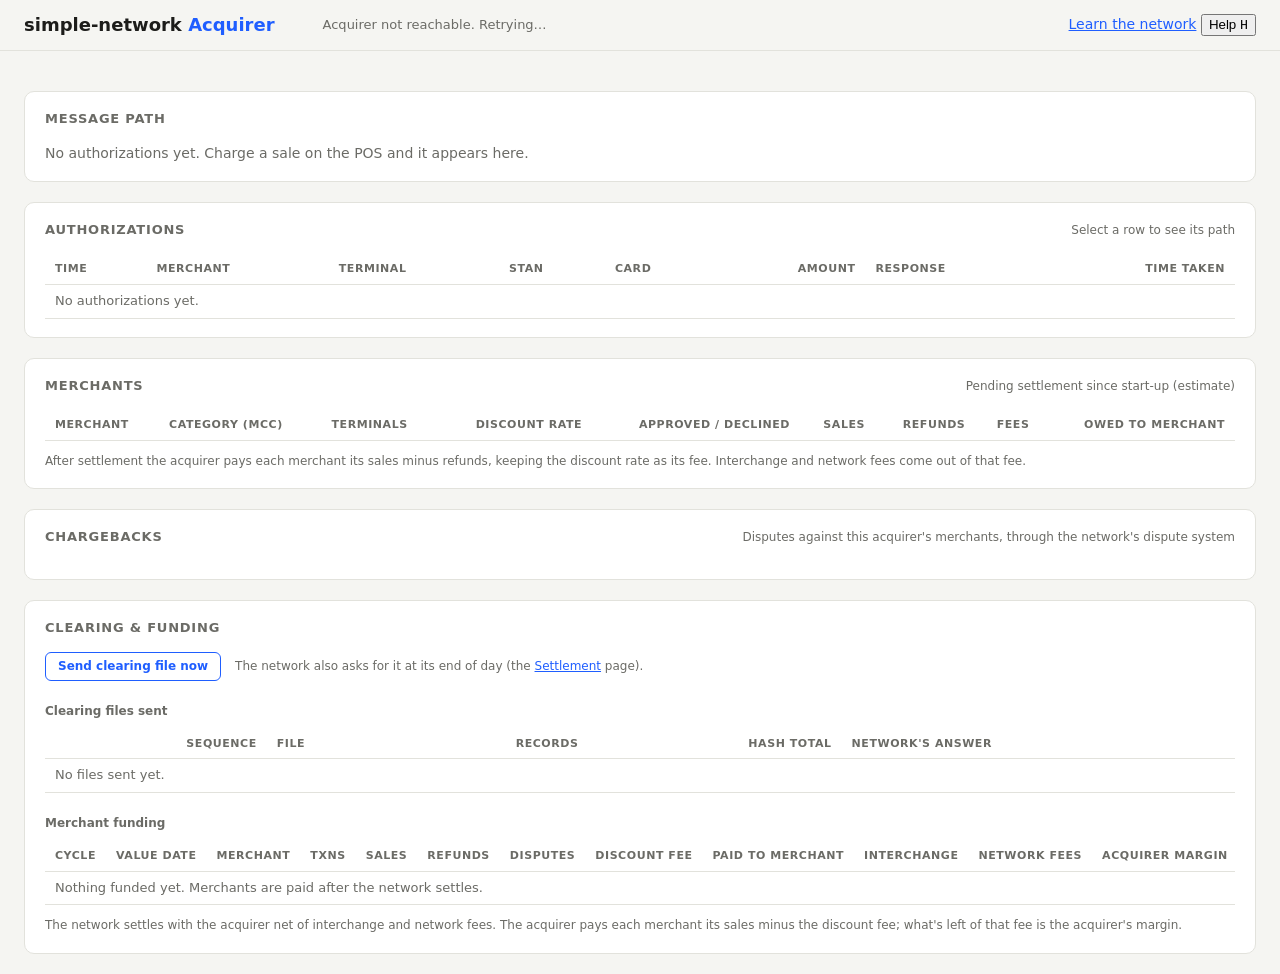
==== commit 1c8217a7: "Issuers and acquirers work their own disputes from their own pages The network's dispute system now " ====
--- a/cmd/acquirer/web/index.html
+++ b/cmd/acquirer/web/index.html
@@ -5,6 +5,7 @@
 <meta name="viewport" content="width=device-width, initial-scale=1">
 <title>simple-network Acquirer</title>
 <link rel="stylesheet" href="/ui/nav.css">
+<link rel="stylesheet" href="/ui/disputes.css">
 <link rel="stylesheet" href="style.css">
 <link rel="stylesheet" href="/learn/learn.css">
 </head>
@@ -58,6 +59,14 @@
   </section>
   <section class="panel">
     <div class="panel-head">
+      <h2><span data-term="chargeback">Chargebacks</span></h2>
+      <span class="muted">Disputes against this acquirer's merchants, through the network's dispute system</span>
+    </div>
+    <div class="sn-disputes" data-side="acquirer"></div>
+  </section>
+
+  <section class="panel">
+    <div class="panel-head">
       <h2><span data-term="clearing">Clearing &amp; funding</span></h2>
       <span class="muted" id="clearing-status"></span>
     </div>
@@ -85,6 +94,7 @@
 
 <script src="/ui/nav.js"></script>
 <script src="app.js"></script>
+<script src="/ui/disputes.js"></script>
 <script src="/learn/learn.js"></script>
 </body>
 </html>
